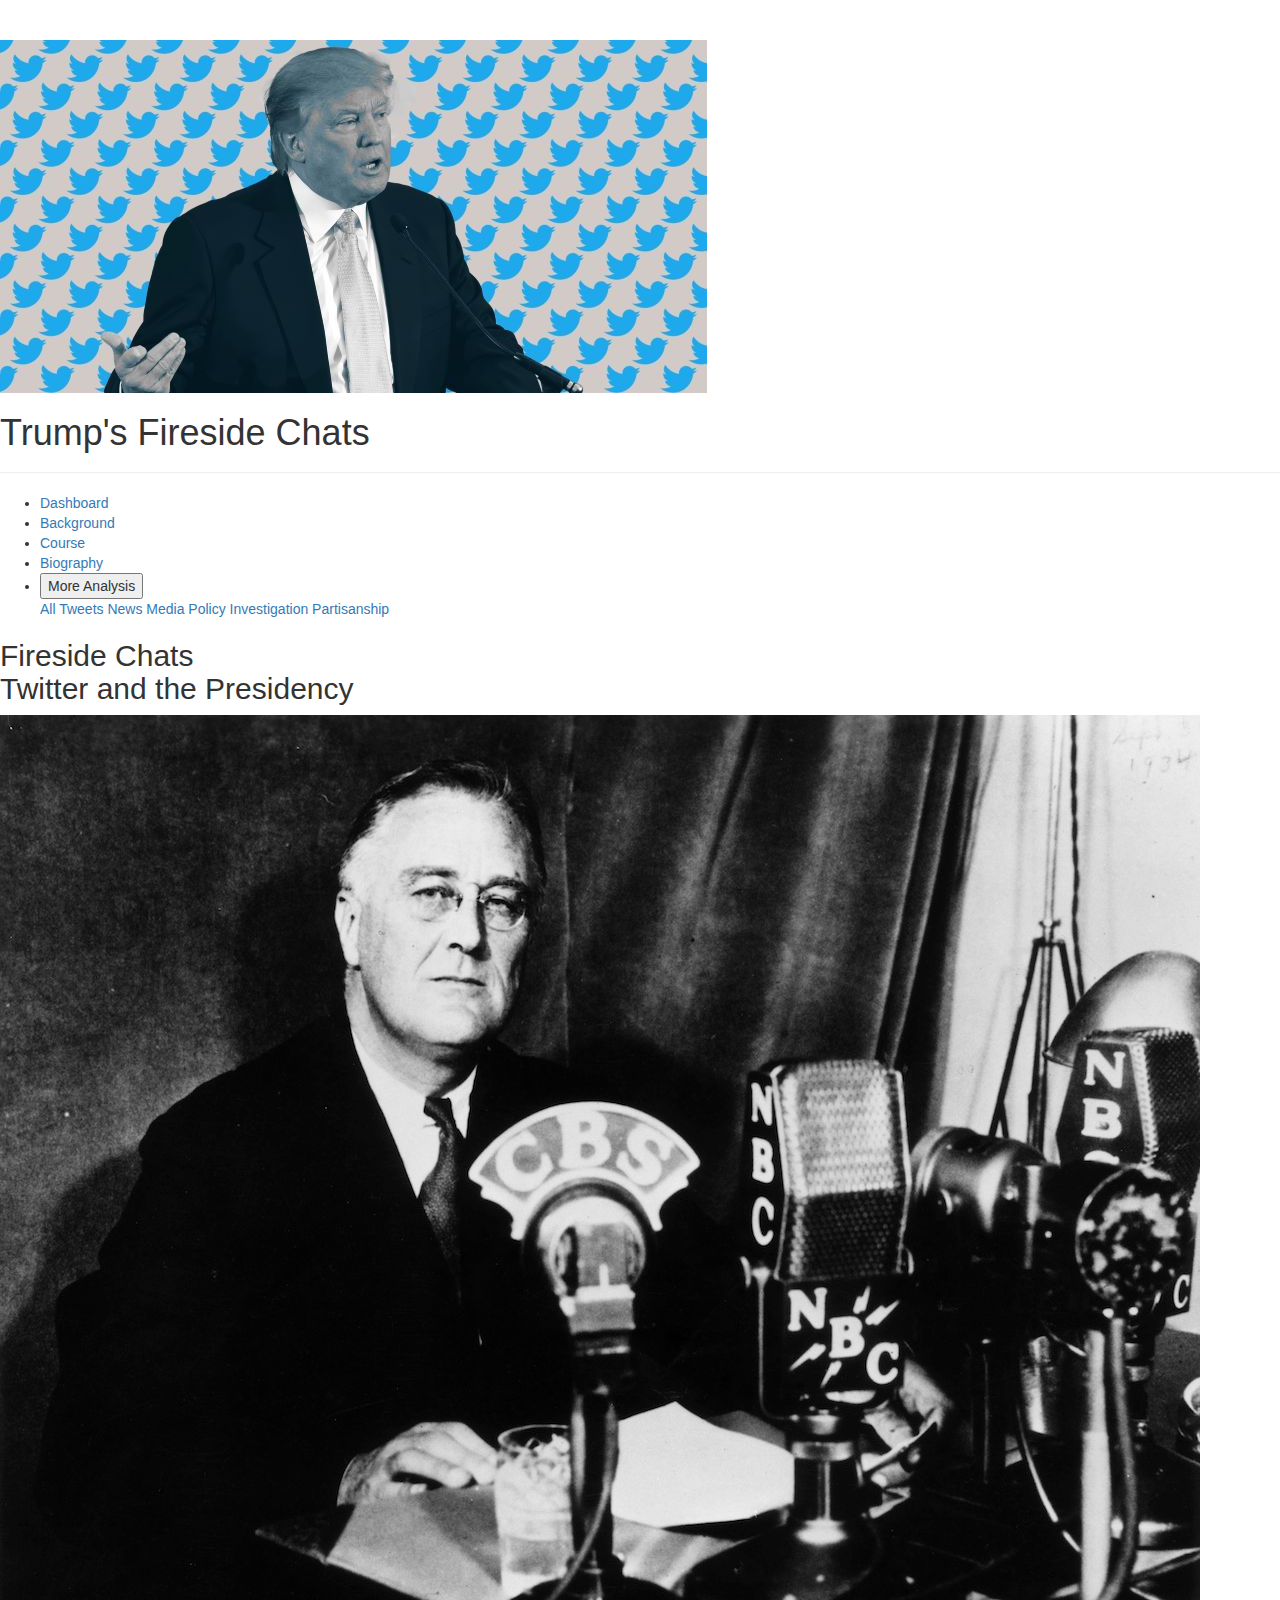
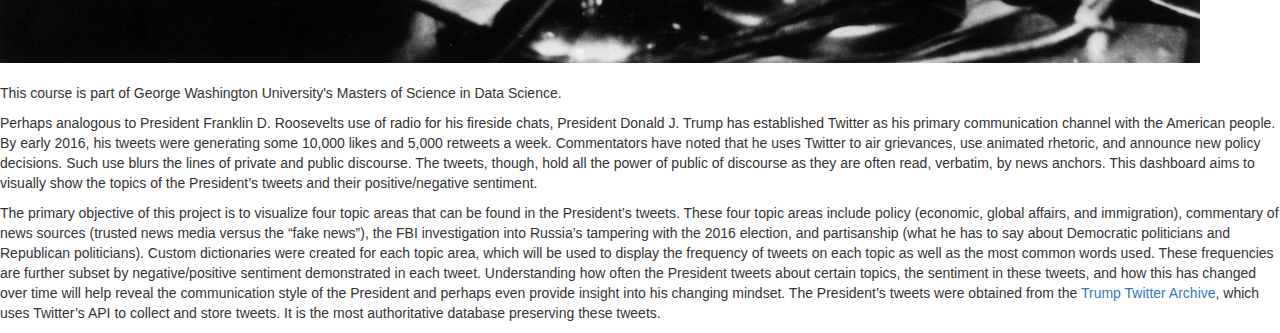
==== background.html @ 16901044 "Add files via upload" ====
<!DOCTYPE html>

<!-- News Sentiment -->
<html lang="en">

<!-- head -->
<head>
	<meta charset="UTF-8">
	<title>Background</title>
	
	<link rel="shortcut icon" type="image/x-icon" href="images/twitter-logo.ico" />

	<!-- page-header -->
	<section class="page-header">
	
	<!-- banner -->
	<div id="banner">
		<div id="banner1">
			<img src="images/trump-twitter.jpg" alt="Trump" />
		</div>
		<div id="banner2">
			<h1 id="title">Trump's Fireside Chats</h1>
		</div>	
	</div> <!-- banner -->
	</section> <!-- page-header -->
		
	<!-- sub-header -->
	<section class="sub-header">
	
	 <!-- menubar -->
	<div id="menubar">
		<ul id="menu"> 
			<li><a href="index.html">Dashboard</a></li>
			<li class="selected"><a href="background.html">Background</a></li>
			<li><a href="visualization_class.html">Course</a></li>
			<li><a href="biography.html">Biography</a></li>
		<div class="dropdown">
			<li><button class="rightbar">More Analysis</a></button>
			<div class="rightbar-content"> <!-- rightbar -->
			<!-- insert rightbar items here -->
			<a href="overall.html">
				All Tweets
			</a>
			<a href="news.html">
				News Media
			</a>
			<a href="policy.html">
				Policy
			</a>
			<a href="investigation.html">
				Investigation
			</a>
			<a href="partisan.html">
				Partisanship
			</a>			
			</div> <!-- rightbar-content -->
		</div>	<!-- dropdown -->		
		</ul>
	</div> <!-- menubar -->
	
	</section> <!-- sub-header -->	
	
	<!-- External JS libraries -->
	<script src="js/d3.min.js"></script>
	<script src="js/d3.v4.min.js"></script>
	<script src="js/d3.v4.js"></script>
	<script src="js/d3-tip.js"></script>
	<script src="js/jquery.min.js"></script>
	<script src="js/jquery-ui.min.js"></script>
	<!-- Load d3-cloud -->
	<script src="js/d3.layout.cloud.js"></script>
	<!-- Bootstrap -->
	<link rel="stylesheet" href="css/bootstrap.min.css">
	<!-- D3 Tooltip CSS -->
	<link rel="stylesheet" href="css/d3-tip.css">
	<!-- Custom styling -->
	<link rel="stylesheet" href="js/base.css">
</head> <!-- head -->
	

<!-- body -->
<body>
	<div class="info"> <!-- site_content -->
	
		<!-- insert page content here -->
		
		<!-- Course Description -->
		<h2>Fireside Chats
			<br> Twitter and the Presidency
		</h2>
			<img  id="fdr" src="images/FDR.jpeg" alt="Fireside Chats" />
		<br><br>
		<p>
			This course is part of George Washington University's Masters of Science in
			Data Science.
		</p>
		<p>
			Perhaps analogous to President Franklin D. Roosevelts use of radio for his fireside chats, President Donald J. Trump has established Twitter as his primary communication channel with the American people. By early 2016, his tweets were generating some 10,000 likes and 5,000 retweets a week. Commentators have noted that he uses Twitter to air grievances, use animated rhetoric, and announce new policy decisions. Such use blurs the lines of private and public discourse. The tweets, though, hold all the power of public of discourse as they are often read, verbatim, by news anchors. This dashboard aims to visually show the topics of the President’s tweets and their positive/negative sentiment.
		</p>
		<p>
			The primary objective of this project is to visualize four topic areas that can be found in the President’s tweets. These four topic areas include policy (economic, global affairs, and immigration), commentary of news sources (trusted news media versus the “fake news”), the FBI investigation into Russia’s tampering with the 2016 election, and partisanship (what he has to say about Democratic politicians and Republican politicians). Custom dictionaries were created for each topic area, which will be used to display the frequency of tweets on each topic as well as the most common words used. These frequencies are further subset by negative/positive sentiment demonstrated in each tweet. Understanding how often the President tweets about certain topics, the sentiment in these tweets, and how this has changed over time will help reveal the communication style of the President and perhaps even provide insight into his changing mindset. The President’s tweets were obtained from the <a href="http://www.trumptwitterarchive.com/"
		target="_blank" >Trump Twitter Archive</a>, which uses Twitter’s API to collect and store tweets. It is the most authoritative database preserving these tweets.
		</p>

		
		</div> <!-- info -->
</body> <!-- body -->


</html>
---- css/d3-tip.css ----
.d3-tip {
  line-height: 1;
  font-weight: none;
  font-size: 1em;
  padding: 12px;
  background: rgba(0, 0, 0, 0.8);
  color: #fff;
  border-radius: 2px;
  pointer-events: none;
}

/* Creates a small triangle extender for the tooltip */
.d3-tip:after {
  box-sizing: border-box;
  display: inline;
  width: 100%;
  line-height: 1;
  color: rgba(0, 0, 0, 0.8);
  position: absolute;
  pointer-events: none;
}

/* Northward tooltips */
.d3-tip.n:after {
  content: "\25BC";
  margin: -1px 0 0 0;
  top: 100%;
  left: 0;
  text-align: center;
}

/* Eastward tooltips */
.d3-tip.e:after {
  content: "\25C0";
  margin: -4px 0 0 0;
  top: 50%;
  left: -8px;
}

/* Southward tooltips */
.d3-tip.s:after {
  content: "\25B2";
  margin: 0 0 1px 0;
  top: -8px;
  left: 0;
  text-align: center;
}

/* Westward tooltips */
.d3-tip.w:after {
  content: "\25B6";
  margin: -4px 0 0 -1px;
  top: 50%;
  left: 100%;
}
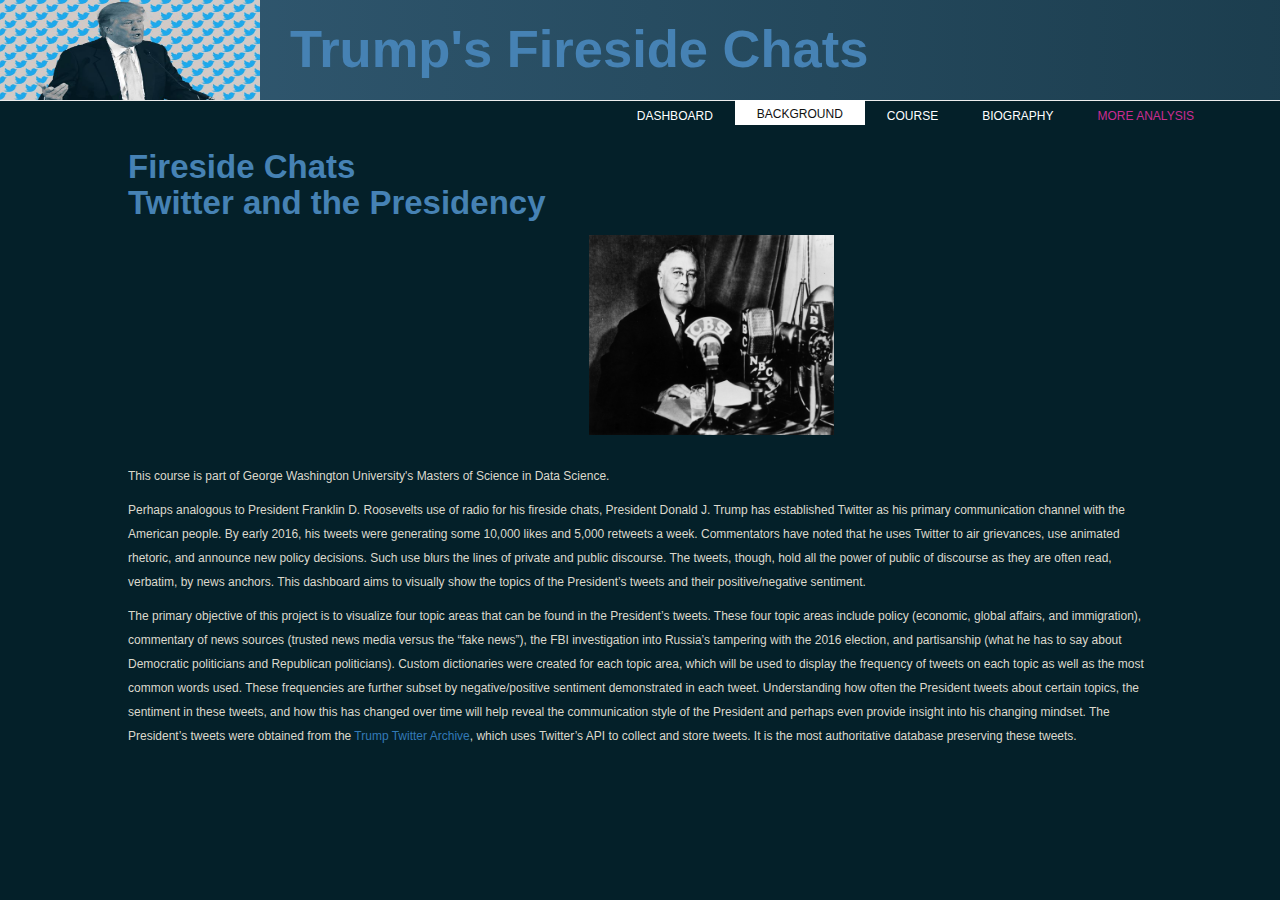
==== commit 2a13603f: "Add files via upload" ====
--- a/background.html
+++ b/background.html
@@ -74,7 +74,7 @@
 	<!-- D3 Tooltip CSS -->
 	<link rel="stylesheet" href="css/d3-tip.css">
 	<!-- Custom styling -->
-	<link rel="stylesheet" href="js/base.css">
+	<link rel="stylesheet" href="css/styles.css">
 </head> <!-- head -->
 	
 
--- a/css/styles.css
+++ b/css/styles.css
@@ -0,0 +1,378 @@
+
+/* ****************
+   General settings
+******************* */
+html {
+	width: 100%;
+}
+
+body {
+	font-family: "Exo 2", "Helvetica Neue", Helvetica, sans-serif;
+	font-size: 1.2em;
+	line-height: 1.2em;
+	background: #042029;
+	color: black;
+}
+ 
+strong {
+	font-weight: 600;
+}
+ 
+h1, h2, h3, h4, h5, h6 {
+	font-family: 'Roboto Slab', "Helvetica Neue", Helvetica, sans-serif;
+	font-weight: 700;
+	color: steelblue;
+	font-size: 2.75em;
+	margin-bottom: .4em;
+}
+ 
+p {
+	color: rgb(220, 217, 205);
+	font-size: 1em;
+	line-height: 200%;
+}
+
+/* ********
+   Header
+ ******** */
+.page-header {
+	height: 101px;
+	font: normal 175% 'Roboto Slab', "Helvetica Neue", Helvetica, sans-serif;
+	color: #000000;
+	text-align: center;
+	overflow: hidden;
+	margin: 0;
+	padding: 0;
+	width: 100%;
+}
+
+/* *************
+   Head Banner
+************** */
+.image {
+	display: block;
+}
+
+#banner1 {
+	float: left;
+	position: absolute;
+}
+
+#banner1 img {
+	width: 260px;
+	height: 100px;
+}
+
+#banner2 {
+	position: absolute; 
+	top: 0; 
+	left: 0;
+	width: 100%;
+  	height: 100px;
+	z-index: -1;
+	background: -webkit-gradient(linear, left top, right top, from(rgba(51,91,116, 1)), to(rgba(51,91,116, .5)));
+}
+
+#title {
+	margin-left: 290px;
+	padding: auto 0;
+	position: absolute; 
+	font-size: 2.5em;
+	text-overflow: ellipsis;
+	white-space: nowrap;
+	overflow: hidden;
+}
+
+/* *****************
+   Horizontal Menu
+****************** */
+#menubar {
+	height: 28px;
+	top: 100px;
+	padding: 0;
+	margin: 0;
+	position: absolute;
+	z-index: 1;
+	right: 5%;
+	overflow: visible;
+	width: 100%;
+}
+
+ul#menu {
+	float: right;
+	margin: 0;
+}
+
+ul#menu li {
+	float: left;
+	margin: 0;
+	padding: 0 0 0 6px;
+	list-style: none;
+}
+
+ul#menu li a {
+	letter-spacing: 0em;
+	font: normal 105%;
+	text-transform: uppercase;
+	display: block;
+	float: left;
+	height: 20px;
+	text-decoration: none;
+	padding: 9px 22px 5px 16px;
+	text-align: center;
+	color: white;
+	border: 0;
+}
+
+ul#menu li.selected a {
+	height: 25px;
+	color: #111;
+	padding: 7px 22px 5px 16px;
+}
+
+ul#menu li.selected {
+	margin: 0;
+	background: white;
+}
+
+ul#menu li a:hover {
+	color: #708284;
+}
+
+/* **********
+   Side bar 
+ ********** */
+.dropdown {
+	position: relative;
+	display: inline-block;
+}
+
+.rightbar {
+	letter-spacing: 0em;
+	font: normal 105%;
+	text-transform: uppercase;
+	display: block;
+	float: left;
+	text-decoration: none;
+	padding: 9px 22px 5px 16px;
+	text-align: center;
+	color: #ca2c92;
+	border: none;
+	background: none;
+	cursor: pointer;	
+}
+
+.rightbar-content {
+	display: none;
+	position: absolute;
+	right: 0;
+	padding: 9px 22px 5px 16px;
+	background-color: rgb(51,91,116);
+	min-width: 160px;
+	box-shadow: 0px 8px 16px 0px rgba(0,0,0,0.2);
+	z-index: 1;
+	color: black;
+}
+
+.rightbar-content a {
+	color: black;
+	padding: 12px 16px;
+	text-decoration: none;
+	display: block;
+}
+
+.rightbar-content a:hover {
+	background-color: #f1f1f1;
+}
+
+.dropdown:hover .rightbar-content {
+	display: block;
+}
+
+/* **************
+   Main Content 
+ ************** */ 
+.container {
+  width: 92%;
+  max-width: 1200px;
+  margin: 0 auto;
+  margin-top: 48px;
+  height: 80px;
+  right: 130px;
+}
+
+.info {
+  width: 80%;
+  max-width: 1200px;
+  margin: 0 auto;
+  margin-top: 48px;
+  height: 80px;
+  right: 130px;
+}
+ 
+#pagetitle {
+	padding: 0;
+	margin: 0;
+}
+ 
+.left { 
+	float: left;
+	padding: 0;
+	margin: 0;
+}
+.right {
+	float: right;
+	padding: 0;
+	margin: 0;
+}
+
+#selectButton1 {
+	position: relative;
+	top: 15px;
+	float: right;
+}
+
+#selectButton2 {
+	position: relative;
+	top: 16px;
+	float: right;
+}
+
+#selectButton3 {
+	position: relative;
+	top: 16px;
+	float: right;
+}
+
+.dataButton {
+	background-color: #475B62;
+	border: none; // 1px solid black;
+	color: rgb(220, 217, 205);
+	margin: 0px 2px;
+	padding: 5px 10px;
+	font-size: 14px;
+	text-align: center;
+	display: inline-block;
+	cursor: pointer;
+	transition: 0.6s
+}
+
+.active1, .dataButton:hover {
+	background-color: steelblue;
+}
+
+.sentimentButton {
+	background-color: #475B62;
+	border: none; // 1px solid black;
+	color: rgb(220, 217, 205);
+	padding: 5px 10px;
+	margin: 0px 2px;
+	font-size: 14px;
+	text-align: center;
+	display: inline-block;
+	cursor: pointer;
+}
+
+.active2, .sentimentButton:hover {
+	background-color: steelblue;
+}
+
+ 
+text {
+	fill: rgb(220, 217, 205);
+}
+
+.label {
+    font-size: 1.5em;
+	color: rgb(220, 217, 205);
+}
+
+.bars1 {
+    fill: #ca2c92;
+}
+
+.bars4a {
+    fill: steelblue;
+}
+
+.bars4b {
+    fill: steelblue;
+}
+
+.bars4c {
+    fill: steelblue;
+}
+
+.bars4d {
+    fill: steelblue;
+}
+
+.axis {
+    font-size: 1.5em;
+}
+
+.axis path,
+.axis line {
+    display: none;
+}
+
+.xAxis line, .yAxis line {
+	stroke: none;
+}
+
+.xAxis path, .yAxis path {
+	stroke: #536870;
+}
+
+/* ********
+   Photos
+********* */
+#fdr {
+	height: 200px;
+	width: 245px;
+	left: 45%;
+	position: relative;
+	display: block;
+}
+
+#gwu {
+	height: 200px;
+	width: 245px;
+	left: 45%;
+	position: relative;
+	display: block;
+}
+
+#bio {
+	height: 200px;
+	width: 200px;
+	left: 45%;
+	position: relative;
+}
+
+
+/* ***************************
+   Small scrollbar
+   Note: This is not supported 
+   by Firefox or IE and Edge
+****************************** */
+/* width */
+::-webkit-scrollbar {
+  width: 10px;
+}
+
+/* Track */
+::-webkit-scrollbar-track {
+  background: #f1f1f1; 
+}
+ 
+/* Handle */
+::-webkit-scrollbar-thumb {
+  background: rgb(51,91,116); 
+}
+
+/* Handle on hover */
+::-webkit-scrollbar-thumb:hover {
+  background: #555; 
+}
+
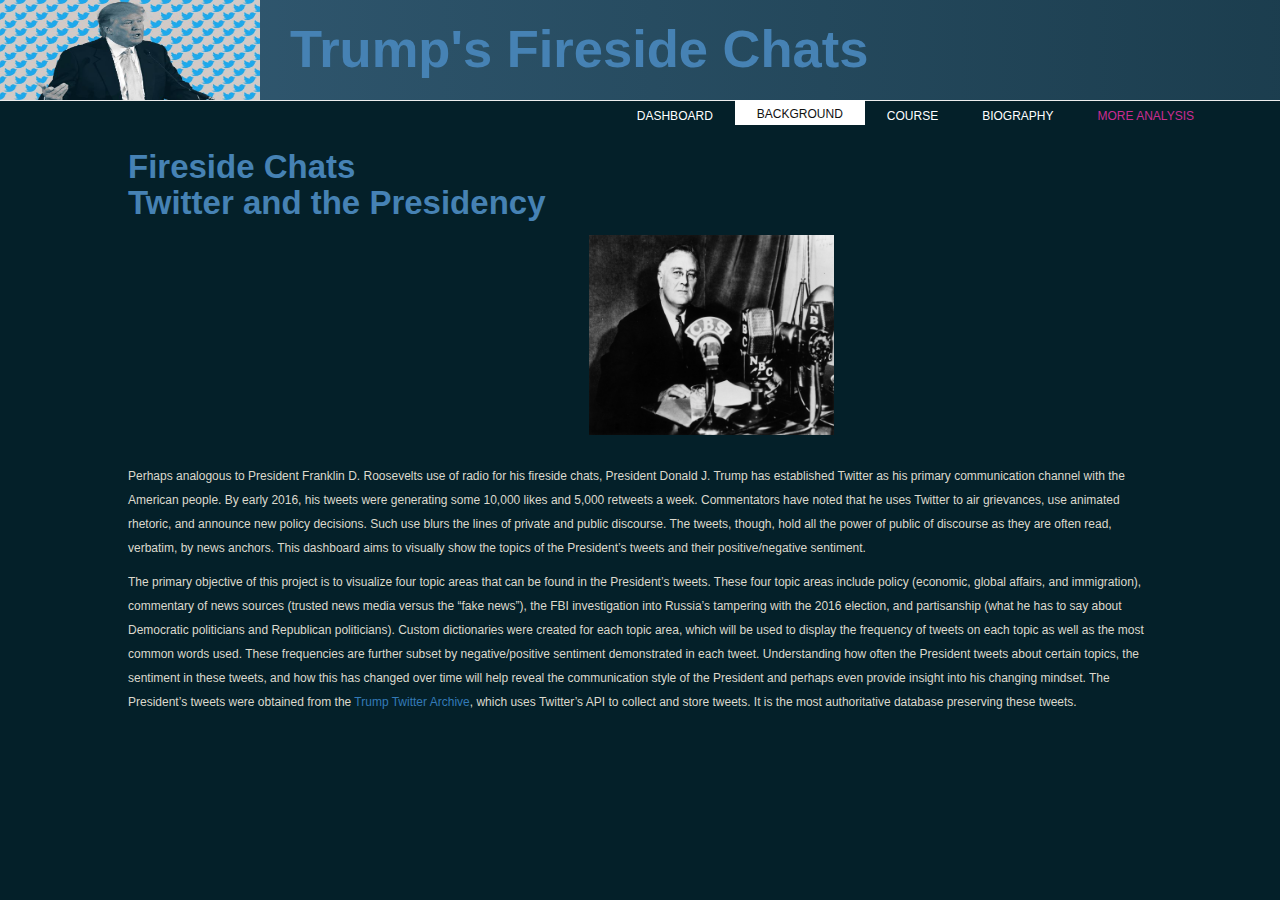
==== commit 90471764: "Update background.html" ====
--- a/background.html
+++ b/background.html
@@ -91,10 +91,6 @@
 			<img  id="fdr" src="images/FDR.jpeg" alt="Fireside Chats" />
 		<br><br>
 		<p>
-			This course is part of George Washington University's Masters of Science in
-			Data Science.
-		</p>
-		<p>
 			Perhaps analogous to President Franklin D. Roosevelts use of radio for his fireside chats, President Donald J. Trump has established Twitter as his primary communication channel with the American people. By early 2016, his tweets were generating some 10,000 likes and 5,000 retweets a week. Commentators have noted that he uses Twitter to air grievances, use animated rhetoric, and announce new policy decisions. Such use blurs the lines of private and public discourse. The tweets, though, hold all the power of public of discourse as they are often read, verbatim, by news anchors. This dashboard aims to visually show the topics of the President’s tweets and their positive/negative sentiment.
 		</p>
 		<p>
@@ -107,4 +103,4 @@
 </body> <!-- body -->
 
 
-</html>+</html>
